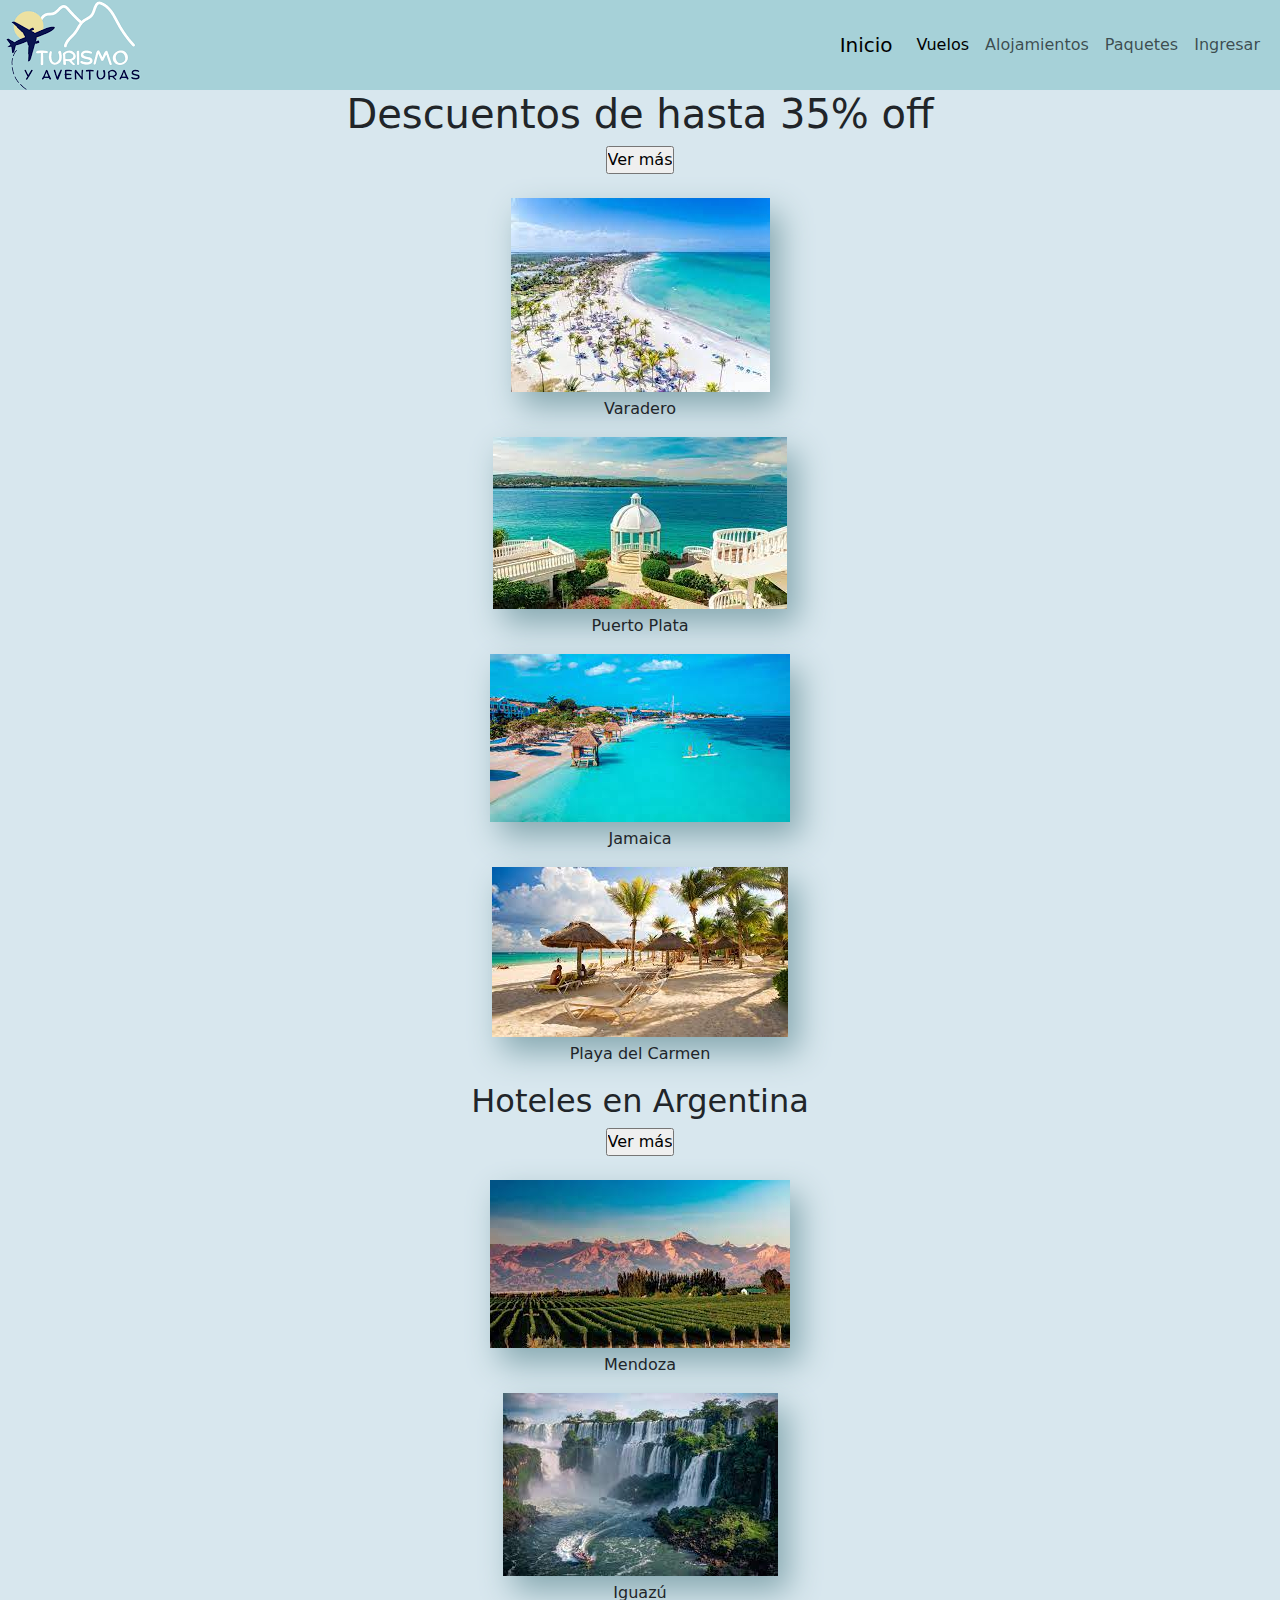
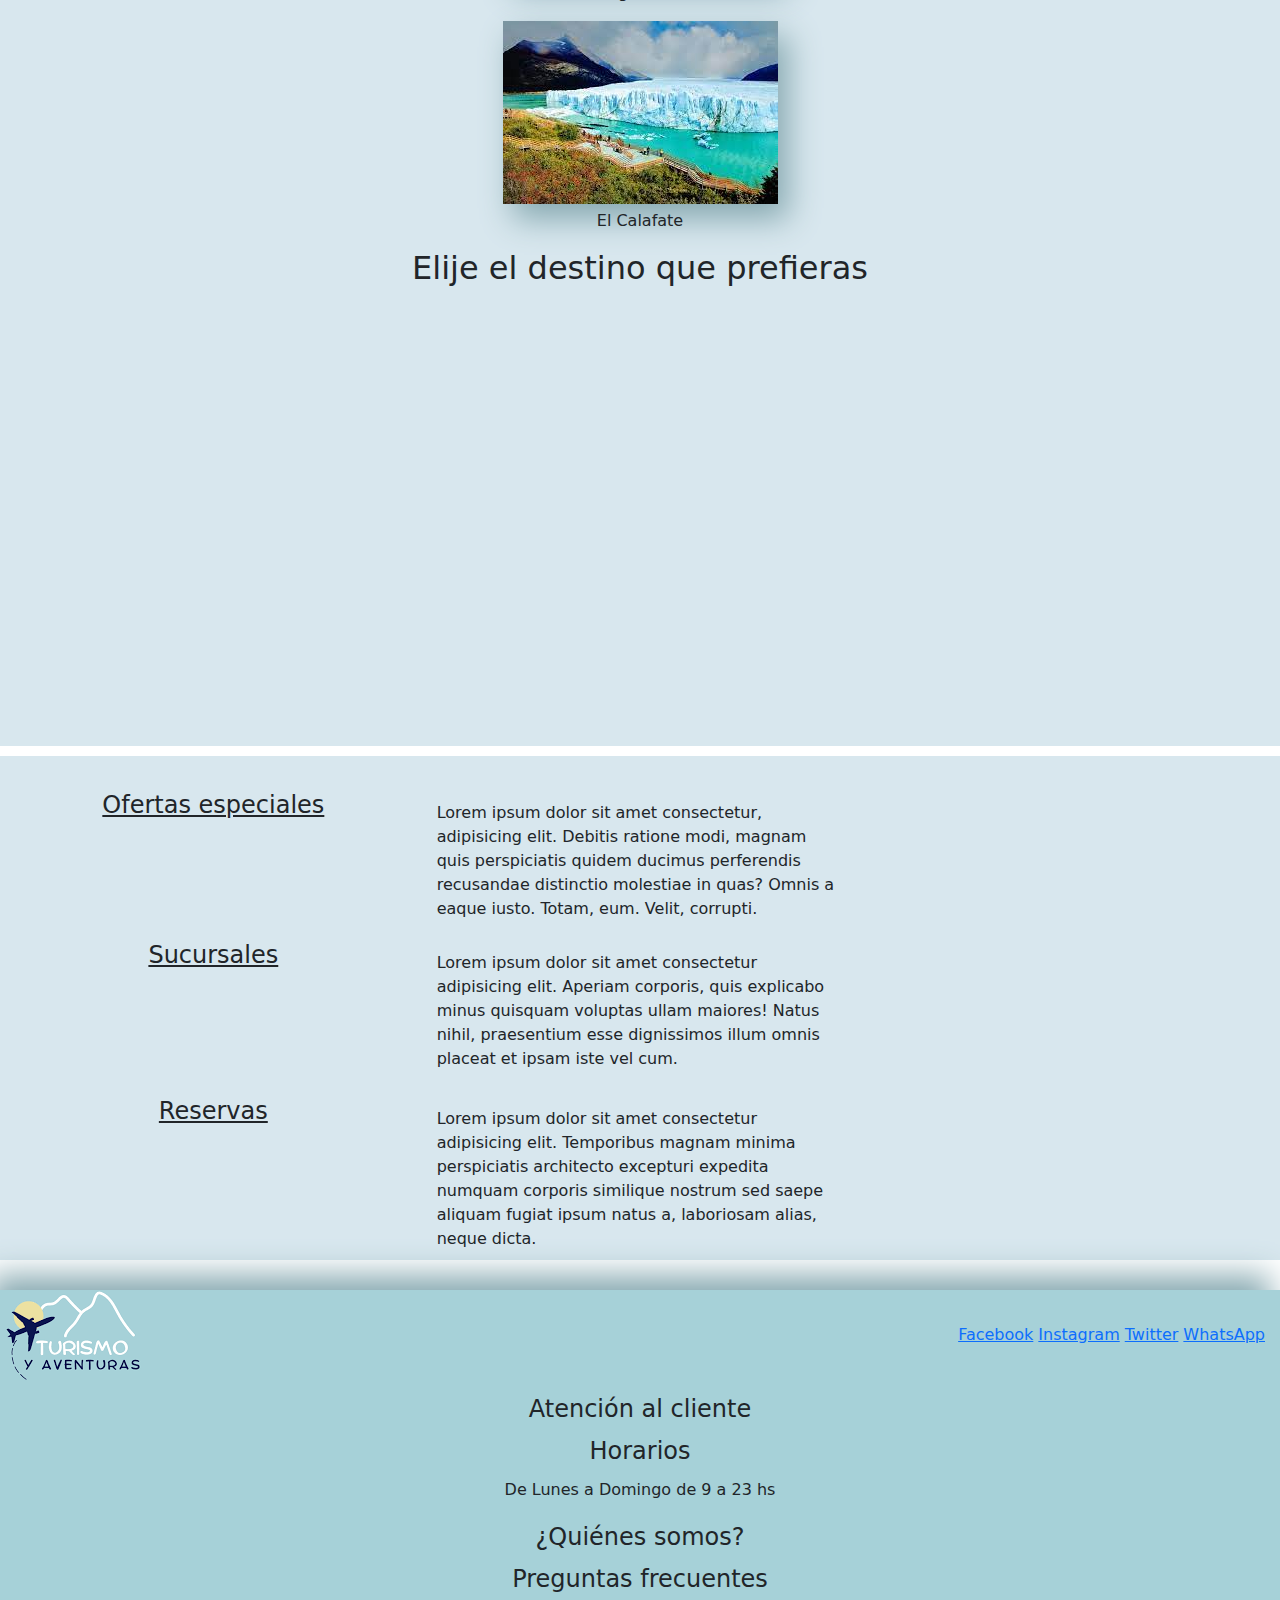
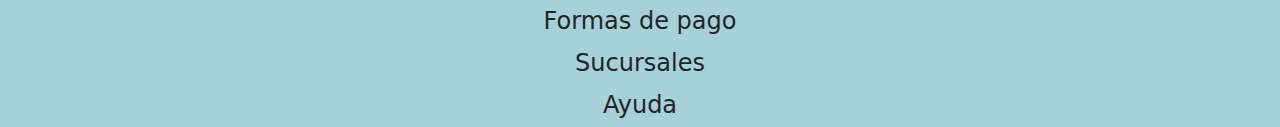
==== pages/alojamientos.html @ 4fe2fffb "proyecto final de coderhouse" ====
<!DOCTYPE html>
<html lang="en">
<head>
    <meta charset="UTF-8">
    <meta name="viewport" content="width=device-width, initial-scale=1.0">

    <!-- link de css -->
    <link rel="stylesheet" href="../css/main.css">

    <!-- Link boostrap -->
    <link href="https://cdn.jsdelivr.net/npm/bootstrap@5.3.3/dist/css/bootstrap.min.css" rel="stylesheet" integrity="sha384-QWTKZyjpPEjISv5WaRU9OFeRpok6YctnYmDr5pNlyT2bRjXh0JMhjY6hW+ALEwIH" crossorigin="anonymous">

    <title>Alojamientos</title>
</head>
<body>

    <header>
        <img src="../image/logo.png" alt="">
        <nav class="navbar navbar-expand-lg bg-body-#A6D1D8">
            <div class="container-fluid">
              <a class="navbar-brand" href="../index.html">Inicio</a>
              <button class="navbar-toggler" type="button" data-bs-toggle="collapse" data-bs-target="#navbarNav" aria-controls="navbarNav" aria-expanded="false" aria-label="Toggle navigation">
                <span class="navbar-toggler-icon"></span>
              </button>
              <div class="collapse navbar-collapse" id="navbarNav">
                <ul class="navbar-nav">
                  <li class="nav-item">
                    <a class="nav-link active" aria-current="page" href="../pages/vuelos.html">Vuelos</a>
                  </li>
                  <li class="nav-item">
                    <a class="nav-link" href="../pages/alojamientos.html">Alojamientos</a>
                  </li>
                  <li class="nav-item">
                    <a class="nav-link" href="../pages/paquetes.html">Paquetes</a>
                  </li>
                  <li class="nav-item">
                    <a class="nav-link" href="../pages/ingresar.html">Ingresar</a>
                  </li>
                </ul>
              </div>
            </div>
          </nav>     
    </header>

    <main>
      <div class="alojamientos">
        <h1>Descuentos de hasta 35% off</h1> 
        <input type="button" value="Ver más"> <br>

        <img src="../image/varadero.jpg" alt="">
        <p>Varadero</p>

        <img src="../image/puerto-plata.jpg" alt="">
        <p>Puerto Plata</p>

        <img src="../image/jamaica.jpg" alt="">
        <p>Jamaica</p>

        <img src="../image/playa-del-carmen2.jpg" alt="">
        <p>Playa del Carmen</p>

        <h2>Hoteles en Argentina</h2> 
        <input type="button" value="Ver más"> <br>

        <img src="../image/mendoza2.jpg" alt="">
        <p>Mendoza</p>

        <img src="../image/iguazu.jpg" alt="">
        <p>Iguazú</p>

        <img src="../image/el-calafate.jpg" alt="">
        <p>El Calafate</p>

        <h2>Elije el destino que prefieras</h2>
         
        <iframe src="https://www.google.com/maps/embed?pb=!1m18!1m12!1m3!1d7605615.640905057!2d-84.86484023863902!3d21.441838541491563!2m3!1f0!2f0!3f0!3m2!1i1024!2i768!4f13.1!3m3!1m2!1s0x88cd49070f7a4cb5%3A0x798cf7529110a41a!2sCuba!5e0!3m2!1ses-419!2sar!4v1710521280423!5m2!1ses-419!2sar" width="600" height="450" style="border:0;" allowfullscreen="" loading="lazy" referrerpolicy="no-referrer-when-downgrade"></iframe>
      </div>
    </main>

    <section>
        <div class="ofertas-especiales">
            <h4>Ofertas especiales</h4>
                <p>
                  Lorem ipsum dolor sit amet consectetur, adipisicing elit. Debitis ratione modi, magnam quis perspiciatis quidem ducimus perferendis recusandae distinctio molestiae in quas? Omnis a eaque iusto. Totam, eum. Velit, corrupti.
                </p>
        </div>

        <div class="sucursales">
            <h4>Sucursales</h4>
                <p>
                 Lorem ipsum dolor sit amet consectetur adipisicing elit. Aperiam corporis, quis explicabo minus quisquam voluptas ullam maiores! Natus nihil, praesentium esse dignissimos illum omnis placeat et ipsam iste vel cum.
                </p>
        </div>

        <div class="reservas">
            <h4>Reservas</h4>
                <p>
                 Lorem ipsum dolor sit amet      consectetur adipisicing elit. Temporibus magnam minima perspiciatis architecto excepturi expedita numquam corporis similique nostrum sed saepe aliquam fugiat ipsum natus a, laboriosam alias, neque dicta.
                </p>
        </div>
    </section>

    <footer>
        <div class="redes">
            <img src="../image/logo.png" alt="Logo">

            <ul>
                <li><a href="">Facebook</a></li>
                <li><a href="">Instagram</a></li>
                <li><a href="">Twitter</a></li>
                <li><a href="">WhatsApp</a></li>
            </ul>
        </div>

        <div class="info">
            <h4>Atención al cliente</h4>

            <h4>Horarios</h4>
            <p class="horario">De Lunes a Domingo de 9 a 23 hs</p>

            <h4>¿Quiénes somos?</h4>

            <h4>Preguntas frecuentes</h4>

            <h4>Formas de pago</h4>

            <h4>Sucursales</h4>

            <h4>Ayuda</h4>
        </div>
    </footer>

    <script src="https://cdn.jsdelivr.net/npm/bootstrap@5.3.3/dist/js/bootstrap.bundle.min.js" integrity="sha384-YvpcrYf0tY3lHB60NNkmXc5s9fDVZLESaAA55NDzOxhy9GkcIdslK1eN7N6jIeHz" crossorigin="anonymous"></script>
</body>
</html>
---- css/main.css ----
/* reset */
*{
    padding: 0px;
    margin: 0px; 
    box-sizing: border-box;   
}

/* estilos generales */
body{
    
    font-family: Arial, Helvetica, sans-serif;
}

/* mobile first */

/* estilos header */
header{
    background-color: #A6D1D8;
    box-shadow: 10px 15px 50px #87a9b1;
    display: flex;
    justify-content: space-between;
    align-items: center;
}

/* estilos main */
main{
   background-color: #d8e7ee; 
}

main div img{
  box-shadow: 10px 15px 30px #87a9b1;  
}

/* main index*/
main .index{
    display: grid;
    justify-items: center;
    align-content: center;
}

main .img-index{ 
    grid-template-columns: repeat(1, 1fr);
    grid-template-rows: repeat(3, 150px);
}

main div iframe{
    width: 100%; 
}

/* main vuelos*/
main .vuelos{
    display: grid;
    justify-items: center;
    align-content: center;
}

main .img-vuelos-in{
    grid-template-columns: repeat(1, 1fr);
    grid-template-rows: repeat(6, 150px);  
}

/* main alojamientos */
.alojamientos{
    display: grid;
    justify-items: center;
    align-content: center;
}

/* main paquetes */
.paquetes{
    padding-bottom: 10px;
    display: grid;
    justify-items: center;
    align-content: center;
}

.anuncio{
    display: flex;
    align-items: center;
    gap: 15px;
}

main .parrafo-uno, main .parrafo-dos{
    margin-left: 15px;
}

/* main ingresar */
.ingresar{
    margin-top: 20px;
    display: grid;
    justify-items: center;
    align-content: center;
}

main ul{
    list-style: none;
    margin-top: 10px;
    padding-right: 85px;
}

/* section */
section{
    background-color: #d8e7ee;  
}

section div{
    margin-top: 10px;
    display: grid;
    justify-items: center;
    align-content: center;
}

section div h4{
    text-decoration: underline;
}

section div p{
    margin: 10px;
}

/* estilos footer */
footer{
    background-color: #A6D1D8;
    margin-top: 10px;
    box-shadow: -10px -15px 30px #87a9b1;
}

footer div ul{
    list-style: none;
    margin: 15px;
    display: flex;
    justify-content: center;
    align-items: center;
    gap: 5px;
}

footer .redes{
    display: flex;
    justify-content: space-between;
    align-items: center;
}

.info{
    margin-top: 15px;
    display: grid;
    justify-items: center;
    align-content: center;
    gap: 5px;
}

/* estilos escritorio */
@media screen and (min-width: 1024px){

    main div p{
        margin-top: 5px;
    }

    /* responsive index */
    main .img-index{
        width: 100%;
        margin-top: 15px;
        margin-bottom: 120px;
        
        /* grid */
        display: grid;
        justify-items: center;
        align-content: center;
        grid-template-columns: repeat(3, 1fr);
        grid-template-rows: repeat(1, 150px);
    }

    main div iframe{
        padding: 50px;
    }

    /* responsive vuelos */

    main .vuelos{
        padding-bottom: 20px;
    }   

    main .img-vuelos-in{
        width: 100%;
        height: 100%;
        
        /* grid */
        display: grid;
        justify-items: center;
        align-content: center;
        grid-template-columns: repeat(3, 1fr);
        grid-template-rows: repeat(3, 150px);
    }

    main .nueva-york,  main .rio-de-janeiro{
        margin-top: 100px;
    }

    main .playa-del-carmen{
        margin-top: 140px;
    }

    main .vuelos-nacionales{
        margin-top: 40px;
    }

    main .boton{
        margin-top: 10px;
        margin-left: 95px;
    }

    main .img-vuelos-na{
        width: 100%;
        height: 100%;
        margin-top: 15px;

        /* grid */
        display: grid;
        justify-items: center;
        align-content: center;
        grid-template-columns: repeat(3, 1fr);
        grid-template-rows: repeat(3, 150px);
    }

    main .salta, main .bariloche, main .ushuaia{
        margin-top: 100px;
    }

    /* responsive */
    section{
        padding-bottom: 40px;
    }

    section div{
        display: grid;  
        grid-template-columns: repeat(3, 1fr);
        grid-template-rows: repeat(1, 50%);
    }

    footer{
        margin-top: 30px;
    }
}
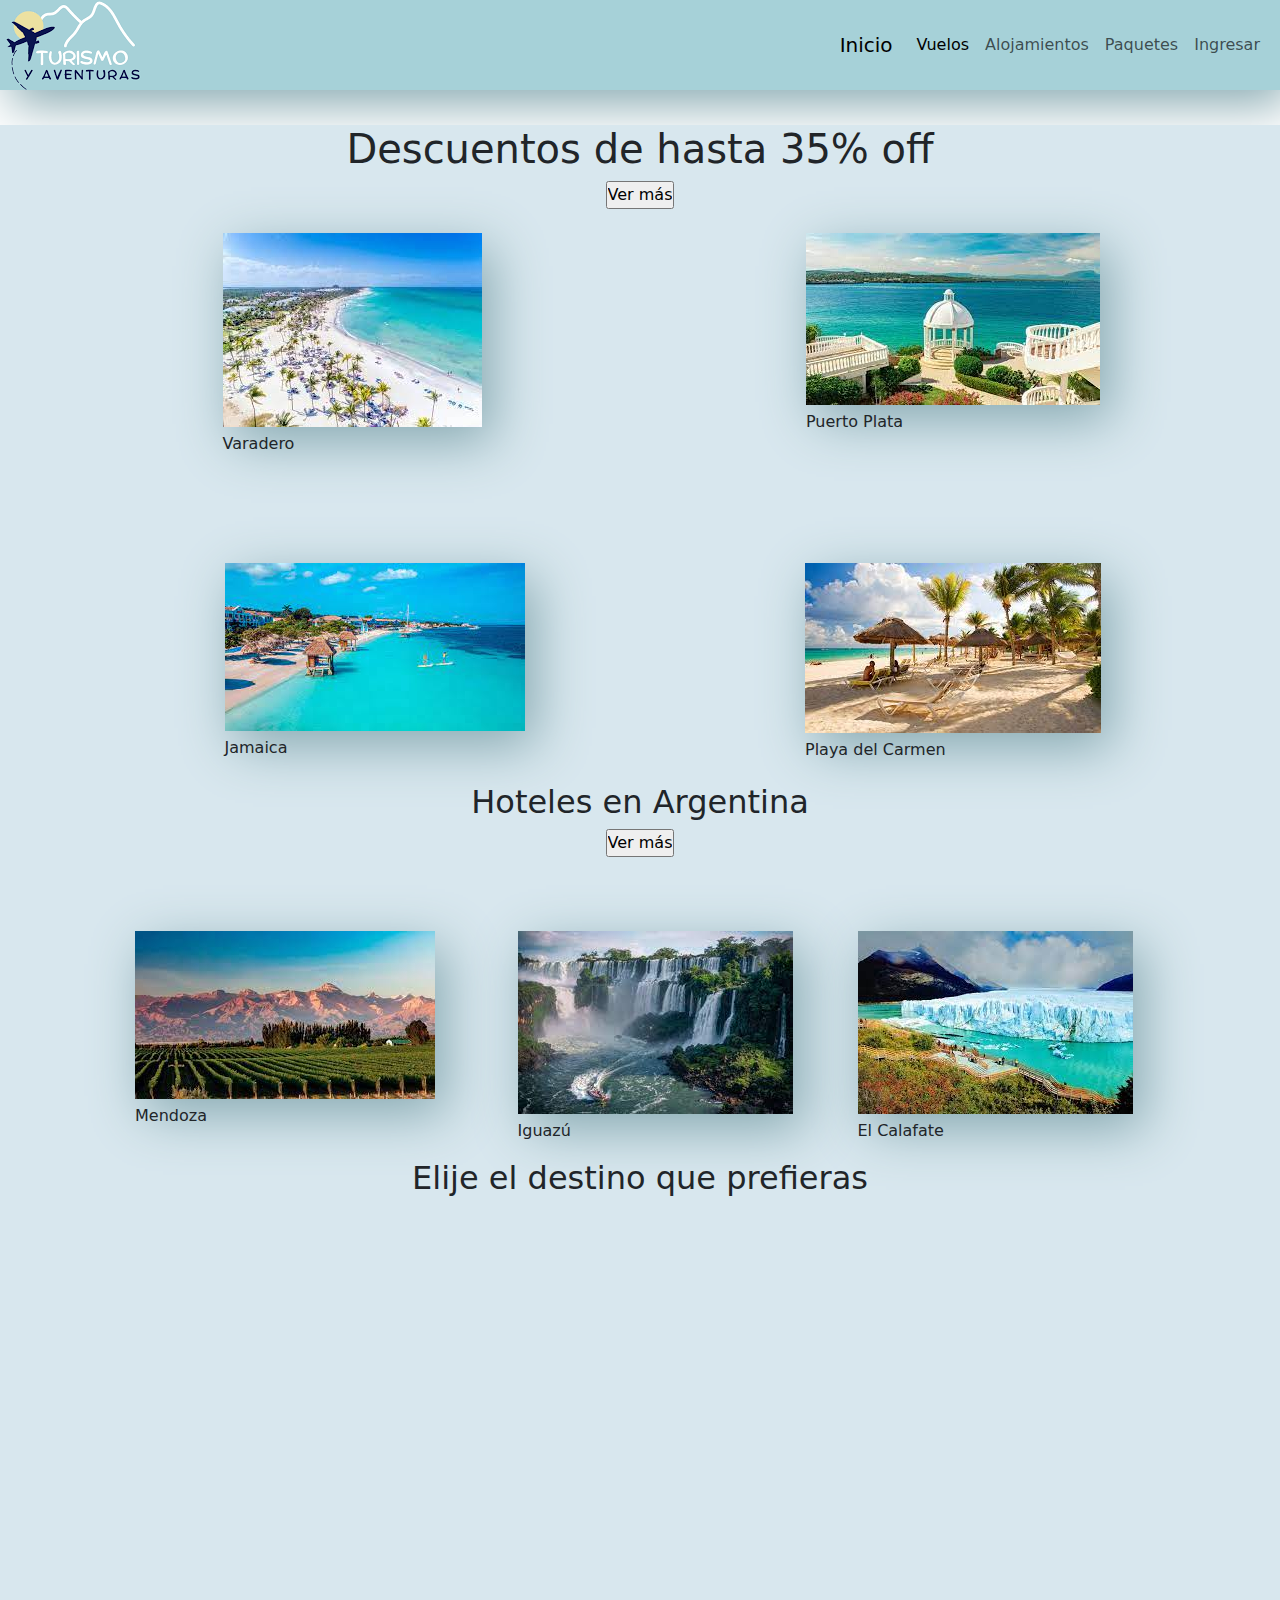
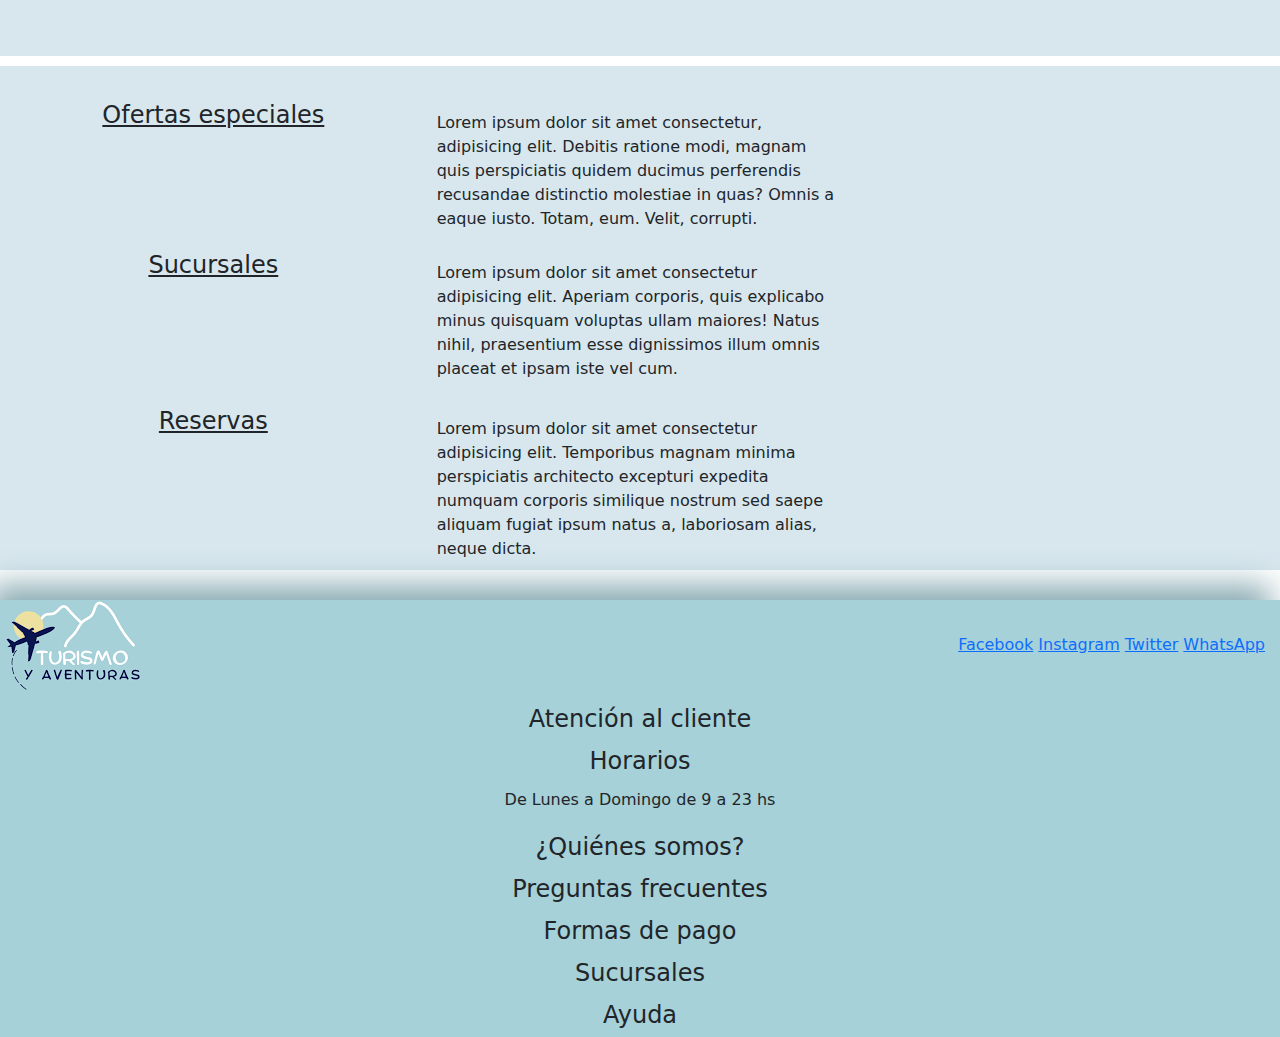
==== commit b7a65419: "agregando sass al proyecto final" ====
--- a/pages/alojamientos.html
+++ b/pages/alojamientos.html
@@ -47,30 +47,50 @@
         <h1>Descuentos de hasta 35% off</h1> 
         <input type="button" value="Ver más"> <br>
 
-        <img src="../image/varadero.jpg" alt="">
-        <p>Varadero</p>
+        <div class="img-alojamientos-in">
+          <div class="varadero">
+            <img src="../image/varadero.jpg" alt="">
+            <p>Varadero</p>
+          </div>
 
-        <img src="../image/puerto-plata.jpg" alt="">
-        <p>Puerto Plata</p>
+          <div class="puerto-plata">
+            <img src="../image/puerto-plata.jpg" alt="">
+            <p>Puerto Plata</p>
+          </div>
 
-        <img src="../image/jamaica.jpg" alt="">
-        <p>Jamaica</p>
+          <div class="jamaica">
+            <img src="../image/jamaica.jpg" alt="">
+            <p>Jamaica</p>
+          </div>
 
-        <img src="../image/playa-del-carmen2.jpg" alt="">
-        <p>Playa del Carmen</p>
+          <div class="playa-del-carmen2">
+            <img src="../image/playa-del-carmen2.jpg" alt="">
+            <p>Playa del Carmen</p>
+          </div>
+        </div>
+        
+        <div class="hoteles">
+            <h2>Hoteles en Argentina</h2> 
+            <input type="button" value="Ver más" class="boton-2"> <br>
 
-        <h2>Hoteles en Argentina</h2> 
-        <input type="button" value="Ver más"> <br>
+          <div class="img-alojamientos-na">
+              <div class="mendoza-2">
+                <img src="../image/mendoza2.jpg" alt="">
+                <p>Mendoza</p>
+              </div>
 
-        <img src="../image/mendoza2.jpg" alt="">
-        <p>Mendoza</p>
+              <div class="iguazu">
+                <img src="../image/iguazu.jpg" alt="">
+                <p>Iguazú</p>
+              </div>
 
-        <img src="../image/iguazu.jpg" alt="">
-        <p>Iguazú</p>
-
-        <img src="../image/el-calafate.jpg" alt="">
-        <p>El Calafate</p>
-
+              <div class="calafate">
+                <img src="../image/el-calafate.jpg" alt="">
+                <p>El Calafate</p>
+              </div>
+          </div>
+        </div>
+      
         <h2>Elije el destino que prefieras</h2>
          
         <iframe src="https://www.google.com/maps/embed?pb=!1m18!1m12!1m3!1d7605615.640905057!2d-84.86484023863902!3d21.441838541491563!2m3!1f0!2f0!3f0!3m2!1i1024!2i768!4f13.1!3m3!1m2!1s0x88cd49070f7a4cb5%3A0x798cf7529110a41a!2sCuba!5e0!3m2!1ses-419!2sar!4v1710521280423!5m2!1ses-419!2sar" width="600" height="450" style="border:0;" allowfullscreen="" loading="lazy" referrerpolicy="no-referrer-when-downgrade"></iframe>
--- a/css/main.css
+++ b/css/main.css
@@ -1,242 +1,373 @@
-/* reset */
-*{
-    padding: 0px;
-    margin: 0px; 
-    box-sizing: border-box;   
-}
-
-/* estilos generales */
-body{
-    
-    font-family: Arial, Helvetica, sans-serif;
-}
-
-/* mobile first */
-
-/* estilos header */
-header{
-    background-color: #A6D1D8;
-    box-shadow: 10px 15px 50px #87a9b1;
-    display: flex;
-    justify-content: space-between;
-    align-items: center;
-}
-
-/* estilos main */
-main{
-   background-color: #d8e7ee; 
-}
-
-main div img{
-  box-shadow: 10px 15px 30px #87a9b1;  
-}
-
-/* main index*/
-main .index{
-    display: grid;
-    justify-items: center;
-    align-content: center;
-}
-
-main .img-index{ 
-    grid-template-columns: repeat(1, 1fr);
+/*mobile first*/
+/*reset*/
+* {
+  padding: 0px;
+  margin: 0px;
+  box-sizing: border-box;
+}
+
+/*estilos generales*/
+body {
+  font-family: Arial, Helvetica, sans-serif;
+}
+
+/*estilos header*/
+header {
+  background-color: #A6D1D8;
+  box-shadow: 10px 15px 50px #87a9b1;
+  display: flex;
+  justify-content: space-between;
+  align-items: center;
+}
+
+/*estilos main*/
+main {
+  background-color: #d8e7ee;
+  margin-top: 35px;
+}
+main div img {
+  box-shadow: 10px 15px 50px #87a9b1;
+}
+main .index {
+  display: grid;
+  justify-items: center;
+  align-content: center;
+}
+main .img-index {
+  grid-template-columns: repeat(1, 1fr);
+  grid-template-rows: repeat(3, 150px);
+}
+main div iframe {
+  width: 100%;
+}
+main .vuelos {
+  display: grid;
+  justify-items: center;
+  align-content: center;
+}
+main .img-vuelos-in {
+  grid-template-columns: repeat(1, 1fr);
+  grid-template-rows: repeat(6, 150px);
+}
+main .boton {
+  margin-left: 70px;
+  margin-bottom: 20px;
+}
+main .alojamientos {
+  display: grid;
+  justify-items: center;
+  align-content: center;
+}
+main .boton-2 {
+  margin-bottom: 20px;
+}
+main .paquetes {
+  display: grid;
+  justify-items: center;
+  align-content: center;
+}
+main .paquetes-p {
+  padding-bottom: 10px;
+  display: grid;
+  justify-items: center;
+  align-content: center;
+}
+main .anuncio {
+  display: flex;
+  align-items: center;
+  gap: 15px;
+}
+main .parrafo-uno, main .parrafo-dos {
+  margin-left: 15px;
+}
+main .ingresar {
+  margin-top: 20px;
+  display: grid;
+  justify-items: center;
+  align-content: center;
+}
+main ul {
+  list-style: none;
+  margin-top: 10px;
+  padding-right: 85px;
+}
+
+/*section*/
+section {
+  background-color: #d8e7ee;
+}
+section div {
+  margin-top: 10px;
+  display: grid;
+  justify-items: center;
+  align-content: center;
+}
+section div h4 {
+  text-decoration: underline;
+}
+section div p {
+  margin: 10px;
+}
+
+/*footer*/
+footer {
+  background-color: #A6D1D8;
+  margin-top: 10px;
+  box-shadow: -10px -15px 30px #87a9b1;
+}
+footer div ul {
+  list-style: none;
+  margin: 15px;
+  gap: 5px;
+  display: flex;
+  justify-content: center;
+  align-items: center;
+}
+footer .redes {
+  display: flex;
+  justify-content: space-between;
+  align-items: center;
+}
+footer .info {
+  margin-top: 15px;
+  gap: 5px;
+  display: grid;
+  justify-items: center;
+  align-content: center;
+}
+
+/*mq tablet*/
+@media screen and (min-width: 700px) {
+  main .img-index {
+    margin-top: 20px;
+    display: grid;
+    justify-items: center;
+    align-content: center;
+    grid-template-columns: repeat(2, 1fr);
+    grid-template-rows: repeat(2, 1fr);
+    gap: 15px;
+  }
+  main .rio-de-janeiro1 {
+    grid-column: span 2;
+  }
+  main .img-vuelos-in {
+    display: grid;
+    justify-items: center;
+    align-content: center;
+    grid-template-columns: repeat(2, 1fr);
+    grid-template-rows: repeat(3, 1fr);
+    gap: 20px;
+  }
+  main .img-vuelos-na {
+    margin: 30px 0px;
+    display: grid;
+    justify-items: center;
+    align-content: center;
+    grid-template-columns: repeat(2, 1fr);
+    grid-template-rows: repeat(3, 1fr);
+    gap: 20px;
+  }
+  main .boton {
+    margin-left: 90px;
+  }
+  main .hoteles {
+    display: grid;
+    justify-items: center;
+    align-content: center;
+  }
+  main .img-alojamientos-in {
+    display: grid;
+    justify-items: center;
+    align-content: center;
+    grid-template-columns: repeat(2, 1fr);
+    grid-template-rows: repeat(2, 200px);
+    gap: 30px;
+  }
+  main .img-alojamientos-na {
+    margin-top: 30px;
+    display: grid;
+    justify-items: center;
+    align-content: center;
+    grid-template-columns: repeat(2, 1fr);
+    grid-template-rows: repeat(2, 1fr);
+    gap: 20px;
+  }
+  main .iguazu {
+    margin-left: 30px;
+  }
+  main .calafate {
+    grid-column: span 2;
+  }
+  main .paquetes-p {
+    display: grid;
+    justify-items: center;
+    align-content: center;
+    grid-template-columns: repeat(2, 1fr);
+    grid-template-rows: repeat(2, 1fr);
+    margin-bottom: -50px;
+  }
+  main .parrafo-uno {
+    grid-column: 2/-3;
+    grid-row: 2/2;
+  }
+  main .descuentos {
+    margin-top: 25px;
+    display: grid;
+    justify-items: center;
+    align-content: center;
+    grid-template-columns: repeat(2, 1fr);
+    grid-template-rows: repeat(2, 1fr);
+    gap: 20px;
+  }
+  main .eu {
+    grid-column: span 2;
+  }
+  main .car {
+    margin-left: 15px;
+  }
+  main .paquetes, main form {
+    margin-bottom: 20px;
+  }
+}
+/*mq desktop*/
+@media screen and (min-width: 1024px) {
+  /*main*/
+  main div p {
+    margin-top: 5px;
+  }
+  main .img-index {
+    width: 100%;
+    margin-top: 15px;
+    margin-bottom: 120px;
+    display: grid;
+    justify-items: center;
+    align-content: center;
+    grid-template-columns: repeat(3, 1fr);
+    grid-template-rows: repeat(1, 150px);
+  }
+  main .rio-de-janeiro1 {
+    grid-column: 3/3;
+  }
+  main div iframe {
+    padding: 50px;
+  }
+  main .vuelos {
+    padding-bottom: 20px;
+  }
+  main .img-vuelos-in {
+    width: 100%;
+    height: 100%;
+    display: grid;
+    justify-items: center;
+    align-content: center;
+    grid-template-columns: repeat(3, 1fr);
     grid-template-rows: repeat(3, 150px);
-}
-
-main div iframe{
-    width: 100%; 
-}
-
-/* main vuelos*/
-main .vuelos{
-    display: grid;
-    justify-items: center;
-    align-content: center;
-}
-
-main .img-vuelos-in{
-    grid-template-columns: repeat(1, 1fr);
-    grid-template-rows: repeat(6, 150px);  
-}
-
-/* main alojamientos */
-.alojamientos{
-    display: grid;
-    justify-items: center;
-    align-content: center;
-}
-
-/* main paquetes */
-.paquetes{
-    padding-bottom: 10px;
-    display: grid;
-    justify-items: center;
-    align-content: center;
-}
-
-.anuncio{
-    display: flex;
-    align-items: center;
-    gap: 15px;
-}
-
-main .parrafo-uno, main .parrafo-dos{
-    margin-left: 15px;
-}
-
-/* main ingresar */
-.ingresar{
-    margin-top: 20px;
-    display: grid;
-    justify-items: center;
-    align-content: center;
-}
-
-main ul{
-    list-style: none;
+  }
+  main .nueva-york, main .rio-de-janeiro {
+    margin-top: 100px;
+  }
+  main .playa-del-carmen {
+    margin-top: 140px;
+  }
+  main .vuelos-nacionales {
+    margin-top: 40px;
+  }
+  main .boton {
     margin-top: 10px;
-    padding-right: 85px;
-}
-
-/* section */
-section{
-    background-color: #d8e7ee;  
-}
-
-section div{
-    margin-top: 10px;
-    display: grid;
-    justify-items: center;
-    align-content: center;
-}
-
-section div h4{
-    text-decoration: underline;
-}
-
-section div p{
-    margin: 10px;
-}
-
-/* estilos footer */
-footer{
-    background-color: #A6D1D8;
-    margin-top: 10px;
-    box-shadow: -10px -15px 30px #87a9b1;
-}
-
-footer div ul{
-    list-style: none;
-    margin: 15px;
-    display: flex;
-    justify-content: center;
-    align-items: center;
-    gap: 5px;
-}
-
-footer .redes{
-    display: flex;
-    justify-content: space-between;
-    align-items: center;
-}
-
-.info{
+    margin-left: 95px;
+  }
+  main .img-vuelos-na {
+    width: 100%;
+    height: 100%;
     margin-top: 15px;
     display: grid;
     justify-items: center;
     align-content: center;
-    gap: 5px;
-}
-
-/* estilos escritorio */
-@media screen and (min-width: 1024px){
-
-    main div p{
-        margin-top: 5px;
-    }
-
-    /* responsive index */
-    main .img-index{
-        width: 100%;
-        margin-top: 15px;
-        margin-bottom: 120px;
-        
-        /* grid */
-        display: grid;
-        justify-items: center;
-        align-content: center;
-        grid-template-columns: repeat(3, 1fr);
-        grid-template-rows: repeat(1, 150px);
-    }
-
-    main div iframe{
-        padding: 50px;
-    }
-
-    /* responsive vuelos */
-
-    main .vuelos{
-        padding-bottom: 20px;
-    }   
-
-    main .img-vuelos-in{
-        width: 100%;
-        height: 100%;
-        
-        /* grid */
-        display: grid;
-        justify-items: center;
-        align-content: center;
-        grid-template-columns: repeat(3, 1fr);
-        grid-template-rows: repeat(3, 150px);
-    }
-
-    main .nueva-york,  main .rio-de-janeiro{
-        margin-top: 100px;
-    }
-
-    main .playa-del-carmen{
-        margin-top: 140px;
-    }
-
-    main .vuelos-nacionales{
-        margin-top: 40px;
-    }
-
-    main .boton{
-        margin-top: 10px;
-        margin-left: 95px;
-    }
-
-    main .img-vuelos-na{
-        width: 100%;
-        height: 100%;
-        margin-top: 15px;
-
-        /* grid */
-        display: grid;
-        justify-items: center;
-        align-content: center;
-        grid-template-columns: repeat(3, 1fr);
-        grid-template-rows: repeat(3, 150px);
-    }
-
-    main .salta, main .bariloche, main .ushuaia{
-        margin-top: 100px;
-    }
-
-    /* responsive */
-    section{
-        padding-bottom: 40px;
-    }
-
-    section div{
-        display: grid;  
-        grid-template-columns: repeat(3, 1fr);
-        grid-template-rows: repeat(1, 50%);
-    }
-
-    footer{
-        margin-top: 30px;
-    }
-}    +    grid-template-columns: repeat(3, 1fr);
+    grid-template-rows: repeat(3, 150px);
+  }
+  main .salta, main .bariloche, main .ushuaia {
+    margin-top: 100px;
+  }
+  main .img-alojamientos-in {
+    display: grid;
+    justify-items: center;
+    align-content: center;
+    grid-template-columns: repeat(2, 1fr);
+    grid-template-rows: repeat(2, 200px);
+  }
+  main .varadero {
+    margin-right: 100px;
+  }
+  main .puerto-plata {
+    margin-left: 150px;
+  }
+  main .jamaica {
+    margin-top: 100px;
+    margin-right: 55px;
+  }
+  main .playa-del-carmen2 {
+    margin-top: 100px;
+    margin-left: 150px;
+  }
+  main .hoteles {
+    margin-top: 120px;
+    display: grid;
+    justify-items: center;
+    align-content: center;
+  }
+  main .img-alojamientos-na {
+    display: grid;
+    justify-items: center;
+    align-content: center;
+    grid-template-columns: repeat(3, 1fr);
+    grid-template-rows: repeat(1, 1fr);
+    gap: 50px;
+  }
+  main .calafate {
+    grid-column: 3/3;
+  }
+  main .paquetes-p {
+    margin-bottom: 50px;
+    margin-left: 50px;
+    display: grid;
+    justify-items: center;
+    align-content: center;
+    grid-template-columns: repeat(2, 1fr);
+    grid-template-rows: repeat(1, 1fr);
+  }
+  main .parrafo-uno, main .parrafo-dos {
+    margin-right: 50px;
+    align-content: center;
+  }
+  main .descuentos {
+    margin: 20px 0px;
+    display: grid;
+    justify-items: center;
+    align-content: center;
+    grid-template-columns: repeat(3, 1fr);
+    grid-template-rows: repeat(1, 1fr);
+    gap: 20px;
+  }
+  main .paquetes, main form {
+    margin-bottom: 20px;
+  }
+  main .eu {
+    grid-column: 3/4;
+  }
+  /*section*/
+  section {
+    padding-bottom: 40px;
+  }
+  section div {
+    display: grid;
+    grid-template-columns: repeat(3, 1fr);
+    grid-template-rows: repeat(1, 50%);
+  }
+  /*footer*/
+  footer {
+    margin-top: 30px;
+  }
+}
+
+/*# sourceMappingURL=main.css.map */
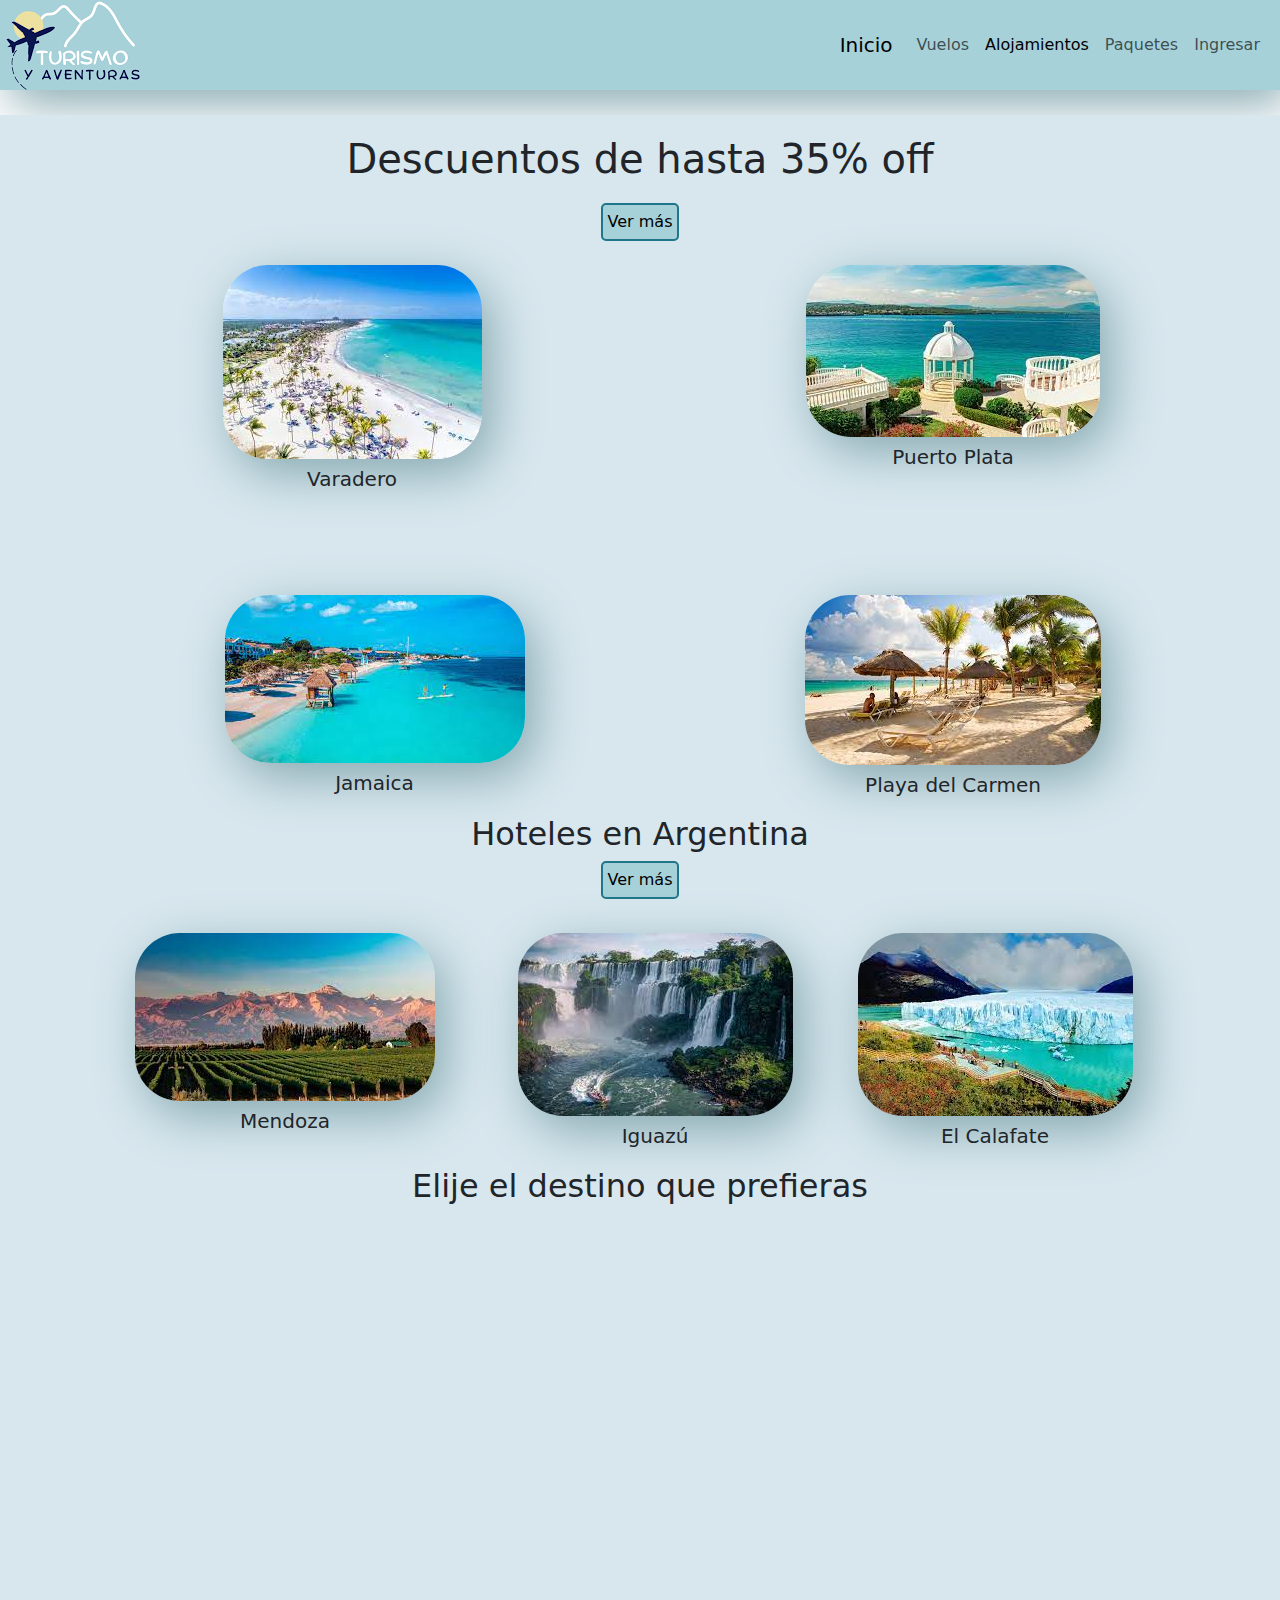
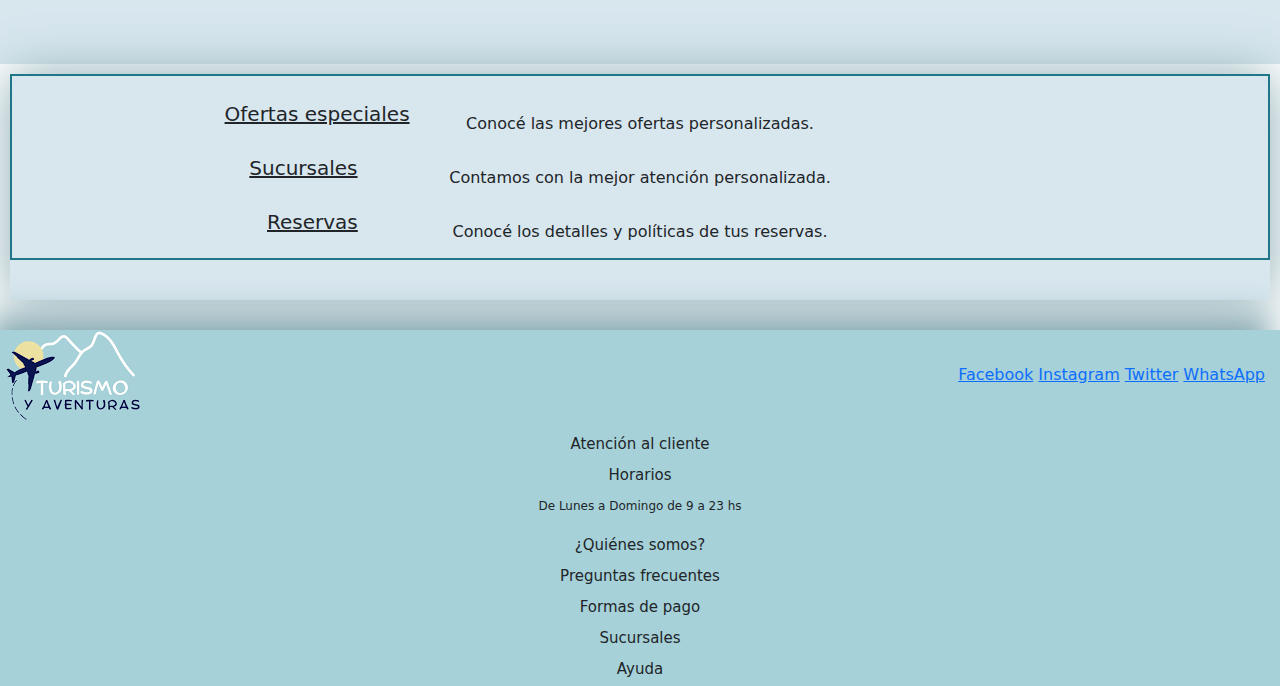
==== commit d04133a0: "Proyecto final: finalizado" ====
--- a/pages/alojamientos.html
+++ b/pages/alojamientos.html
@@ -10,6 +10,7 @@
     <!-- Link boostrap -->
     <link href="https://cdn.jsdelivr.net/npm/bootstrap@5.3.3/dist/css/bootstrap.min.css" rel="stylesheet" integrity="sha384-QWTKZyjpPEjISv5WaRU9OFeRpok6YctnYmDr5pNlyT2bRjXh0JMhjY6hW+ALEwIH" crossorigin="anonymous">
 
+    <link rel="icon" href="../image/logo.png">
     <title>Alojamientos</title>
 </head>
 <body>
@@ -25,10 +26,10 @@
               <div class="collapse navbar-collapse" id="navbarNav">
                 <ul class="navbar-nav">
                   <li class="nav-item">
-                    <a class="nav-link active" aria-current="page" href="../pages/vuelos.html">Vuelos</a>
+                    <a class="nav-link" aria-current="page" href="../pages/vuelos.html">Vuelos</a>
                   </li>
                   <li class="nav-item">
-                    <a class="nav-link" href="../pages/alojamientos.html">Alojamientos</a>
+                    <a class="nav-link active" href="../pages/alojamientos.html">Alojamientos</a>
                   </li>
                   <li class="nav-item">
                     <a class="nav-link" href="../pages/paquetes.html">Paquetes</a>
@@ -45,7 +46,7 @@
     <main>
       <div class="alojamientos">
         <h1>Descuentos de hasta 35% off</h1> 
-        <input type="button" value="Ver más"> <br>
+        <input type="button" value="Ver más" class="boton-gral"> <br>
 
         <div class="img-alojamientos-in">
           <div class="varadero">
@@ -70,9 +71,11 @@
         </div>
         
         <div class="hoteles">
+          <div class="h-a">
             <h2>Hoteles en Argentina</h2> 
-            <input type="button" value="Ver más" class="boton-2"> <br>
-
+            <input type="button" value="Ver más"  class="boton-gral"> <br>
+          </div>
+          
           <div class="img-alojamientos-na">
               <div class="mendoza-2">
                 <img src="../image/mendoza2.jpg" alt="">
@@ -98,26 +101,28 @@
     </main>
 
     <section>
+      <div class="section">
         <div class="ofertas-especiales">
-            <h4>Ofertas especiales</h4>
+            <h3 class="oferts">Ofertas especiales</h3>
                 <p>
-                  Lorem ipsum dolor sit amet consectetur, adipisicing elit. Debitis ratione modi, magnam quis perspiciatis quidem ducimus perferendis recusandae distinctio molestiae in quas? Omnis a eaque iusto. Totam, eum. Velit, corrupti.
+                  Conocé las mejores ofertas personalizadas.
                 </p>
         </div>
 
         <div class="sucursales">
-            <h4>Sucursales</h4>
+            <h3 class="office">Sucursales</h3>
                 <p>
-                 Lorem ipsum dolor sit amet consectetur adipisicing elit. Aperiam corporis, quis explicabo minus quisquam voluptas ullam maiores! Natus nihil, praesentium esse dignissimos illum omnis placeat et ipsam iste vel cum.
+                  Contamos con la mejor atención personalizada.
                 </p>
         </div>
 
         <div class="reservas">
-            <h4>Reservas</h4>
+            <h3 class="booking">Reservas</h3>
                 <p>
-                 Lorem ipsum dolor sit amet      consectetur adipisicing elit. Temporibus magnam minima perspiciatis architecto excepturi expedita numquam corporis similique nostrum sed saepe aliquam fugiat ipsum natus a, laboriosam alias, neque dicta.
+                  Conocé los detalles y políticas de tus reservas.
                 </p>
         </div>
+      </div>
     </section>
 
     <footer>
--- a/css/main.css
+++ b/css/main.css
@@ -19,23 +19,75 @@
   justify-content: space-between;
   align-items: center;
 }
+header img {
+  display: block;
+}
 
 /*estilos main*/
 main {
   background-color: #d8e7ee;
-  margin-top: 35px;
+  margin-top: 25px;
+}
+main h1 {
+  margin: 20px;
 }
 main div img {
+  border-radius: 45px;
   box-shadow: 10px 15px 50px #87a9b1;
-}
-main .index {
-  display: grid;
-  justify-items: center;
-  align-content: center;
+  display: flex;
+  justify-content: center;
+  align-items: center;
+  flex-direction: column;
+}
+main div img:hover {
+  border-radius: 0px;
+  box-shadow: 0px 0px 100px #243438;
+}
+main p {
+  font-size: 20px;
+  text-align: center;
+  margin-top: 10px;
+}
+main p:hover {
+  color: #207689;
+}
+main .boton-gral {
+  background-color: #A6D1D8;
+  border: 2px solid #207689;
+  border-radius: 5px;
+  padding: 5px;
+}
+main .boton-gral:hover {
+  color: #207689;
+  box-shadow: 10px 15px 50px #87a9b1;
 }
 main .img-index {
+  height: 70vh;
+  margin: 70px;
+  margin-top: 250px;
+  display: grid;
+  justify-items: center;
+  align-content: center;
   grid-template-columns: repeat(1, 1fr);
-  grid-template-rows: repeat(3, 150px);
+  grid-template-rows: repeat(3, 1fr);
+}
+main .miami {
+  grid-row: 1/2;
+  grid-column: 1/-3;
+}
+main .madrid {
+  grid-row: 2/3;
+  grid-column: 1/-3;
+}
+main .rio-de-janeiro1 {
+  grid-row: 3/4;
+  grid-column: 1/-3;
+}
+main .index-h2 {
+  margin-top: 200px;
+  display: flex;
+  justify-content: center;
+  align-items: center;
 }
 main div iframe {
   width: 100%;
@@ -47,19 +99,25 @@
 }
 main .img-vuelos-in {
   grid-template-columns: repeat(1, 1fr);
-  grid-template-rows: repeat(6, 150px);
-}
-main .boton {
-  margin-left: 70px;
-  margin-bottom: 20px;
+  grid-template-rows: repeat(6, 1fr);
+}
+main .vuelos-nacionales {
+  display: flex;
+  justify-content: center;
+  align-items: center;
+  flex-direction: column;
+  flex-wrap: wrap;
 }
 main .alojamientos {
   display: grid;
   justify-items: center;
   align-content: center;
 }
-main .boton-2 {
-  margin-bottom: 20px;
+main .h-a {
+  display: flex;
+  justify-content: center;
+  align-items: center;
+  flex-direction: column;
 }
 main .paquetes {
   display: grid;
@@ -80,30 +138,85 @@
 main .parrafo-uno, main .parrafo-dos {
   margin-left: 15px;
 }
+main form {
+  margin-bottom: 10px;
+}
 main .ingresar {
-  margin-top: 20px;
-  display: grid;
-  justify-items: center;
-  align-content: center;
-}
-main ul {
+  margin: 30px;
+  display: flex;
+  justify-content: center;
+  align-items: center;
+  flex-direction: column;
+  border: 2px solid #207689;
+}
+main .ingresar input {
+  margin: 10px 0px;
+  border: 2px solid #207689;
+  background-color: #A6D1D8;
+}
+main .ingresar p {
+  font-size: 15px;
+}
+main .ingresar ul {
   list-style: none;
   margin-top: 10px;
-  padding-right: 85px;
+  padding-right: 20px;
+}
+main .ingresar a {
+  padding: 10px;
+  background-color: #A6D1D8;
+  text-decoration: none;
+  font-size: 20px;
+  border: 2px solid #207689;
+  border-radius: 10px;
+}
+main .ingresar a:hover {
+  box-shadow: 10px 15px 50px #87a9b1;
+}
+main .ingresar .facebook {
+  padding-left: 5px;
+}
+main .ingresar .google {
+  margin: 30px 0px;
+  padding-left: 15px;
+}
+main .ingresar .apple {
+  padding-left: 22px;
+  margin-bottom: 10px;
 }
 
 /*section*/
 section {
   background-color: #d8e7ee;
-}
-section div {
+  margin: 0px 10px;
+  box-shadow: 0px 0px 50px #87a9b1;
+}
+section .section {
+  border: 2px solid #207689;
+  padding: 15px;
   margin-top: 10px;
   display: grid;
   justify-items: center;
   align-content: center;
-}
-section div h4 {
+  grid-template-columns: repeat(1, 1fr);
+  grid-template-rows: repeat(3, 1fr);
+  gap: 10px;
+}
+section div h3 {
+  font-size: 20px;
   text-decoration: underline;
+}
+section div h3:hover {
+  color: #207689;
+}
+section .oferts {
+  margin-left: 90px;
+}
+section .office {
+  margin-left: 130px;
+}
+section .booking {
+  margin-left: 135px;
 }
 section div p {
   margin: 10px;
@@ -128,7 +241,14 @@
   justify-content: space-between;
   align-items: center;
 }
+footer div h4 {
+  font-size: 15px;
+}
+footer div h4:hover {
+  color: #207689;
+}
 footer .info {
+  font-size: 12px;
   margin-top: 15px;
   gap: 5px;
   display: grid;
@@ -139,7 +259,7 @@
 /*mq tablet*/
 @media screen and (min-width: 700px) {
   main .img-index {
-    margin-top: 20px;
+    margin-top: 120px;
     display: grid;
     justify-items: center;
     align-content: center;
@@ -147,8 +267,19 @@
     grid-template-rows: repeat(2, 1fr);
     gap: 15px;
   }
+  main .madrid {
+    grid-row: 1/-3;
+    grid-column: 2/3;
+  }
   main .rio-de-janeiro1 {
-    grid-column: span 2;
+    grid-row: 2/3;
+    grid-column: 1/3;
+  }
+  main .index-h2 {
+    margin-top: 0px;
+    display: flex;
+    justify-content: center;
+    align-items: center;
   }
   main .img-vuelos-in {
     display: grid;
@@ -167,9 +298,6 @@
     grid-template-rows: repeat(3, 1fr);
     gap: 20px;
   }
-  main .boton {
-    margin-left: 90px;
-  }
   main .hoteles {
     display: grid;
     justify-items: center;
@@ -183,8 +311,11 @@
     grid-template-rows: repeat(2, 200px);
     gap: 30px;
   }
+  main .boton-2 {
+    margin-right: 85px;
+  }
   main .img-alojamientos-na {
-    margin-top: 30px;
+    margin-top: 10px;
     display: grid;
     justify-items: center;
     align-content: center;
@@ -236,17 +367,21 @@
     margin-top: 5px;
   }
   main .img-index {
-    width: 100%;
-    margin-top: 15px;
-    margin-bottom: 120px;
-    display: grid;
-    justify-items: center;
-    align-content: center;
     grid-template-columns: repeat(3, 1fr);
-    grid-template-rows: repeat(1, 150px);
+    grid-template-rows: repeat(1, 1fr);
+  }
+  main .madrid {
+    grid-row: 1/2;
   }
   main .rio-de-janeiro1 {
-    grid-column: 3/3;
+    grid-row: 1/2;
+    grid-column: 3/4;
+  }
+  main .index-h2 {
+    margin-top: -100px;
+    display: flex;
+    justify-content: center;
+    align-items: center;
   }
   main div iframe {
     padding: 50px;
@@ -271,10 +406,6 @@
   }
   main .vuelos-nacionales {
     margin-top: 40px;
-  }
-  main .boton {
-    margin-top: 10px;
-    margin-left: 95px;
   }
   main .img-vuelos-na {
     width: 100%;
@@ -361,6 +492,8 @@
   }
   section div {
     display: grid;
+    justify-items: center;
+    align-content: center;
     grid-template-columns: repeat(3, 1fr);
     grid-template-rows: repeat(1, 50%);
   }
